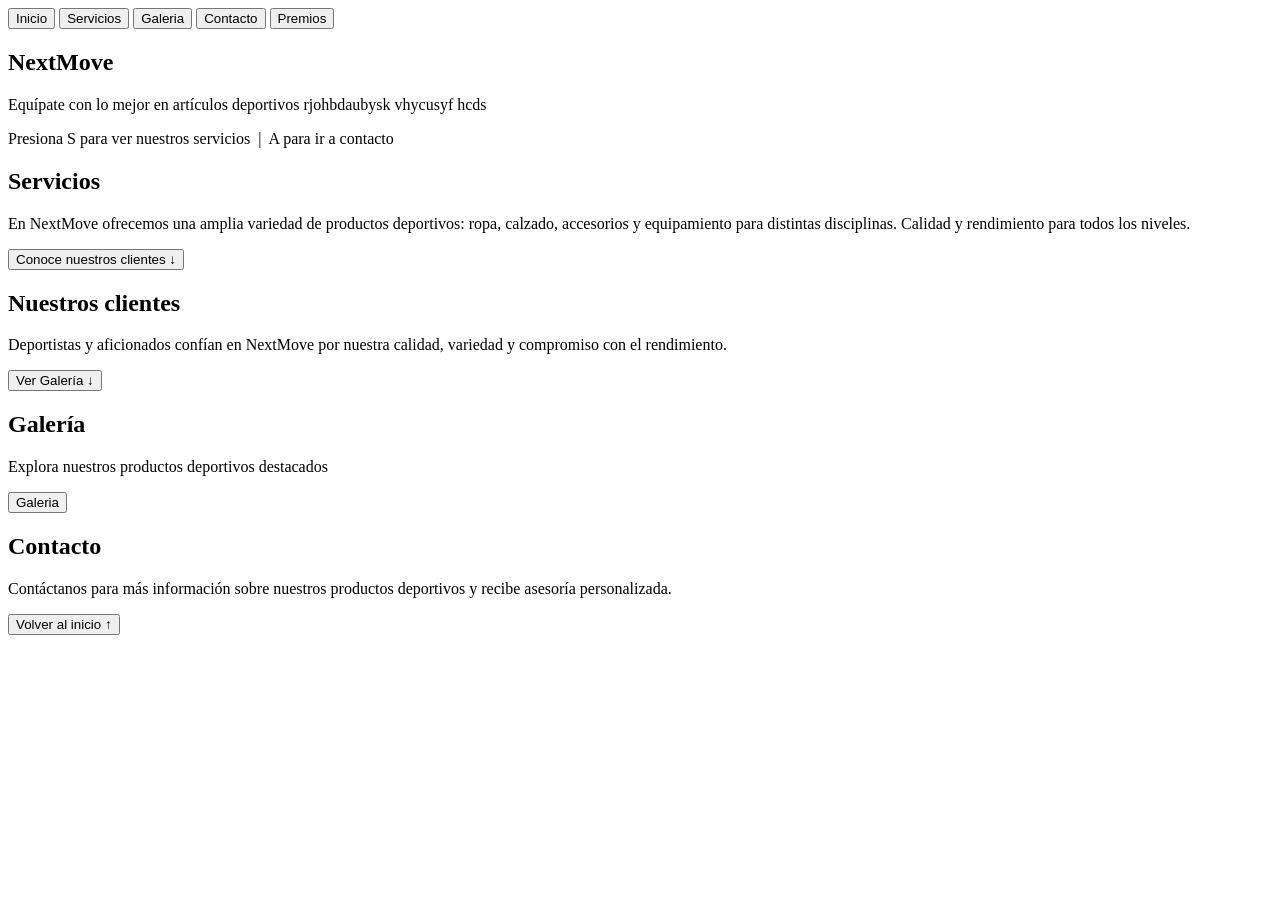
==== index.html @ 404113a7 "Add files via upload" ====
<html lang="es">
<head>
  <meta charset="UTF-8">
  <meta name="viewport" content="width=device-width, initial-scale=1.0">
  <title>NextMove | Tienda Deportiva</title>
</head>
<link rel="stylesheet" href="css/styles.css">
<body>

  <nav>
    <button onclick="irA('inicio')">Inicio</button>
    <button onclick="irA('sobre-nosotros')">Servicios</button>
    <button onclick="window.location.href='galeria.html';" >Galeria</button>
    <button onclick="irA('contacto')">Contacto</button>
    <button onclick="window.location.href='juego.html';" >Premios</button>
  </nav>

  <!-- SECCIÓN 1 -->
  <section class="parallax" id="inicio">
    <div class="parallax-texto">
      <h1>NextMove</h1>
      <p>Equípate con lo mejor en artículos deportivos rjohbdaubysk vhycusyf hcds</p>
      <p class="hint-teclado">
        Presiona <span class="tecla">S</span> para ver nuestros servicios
        &nbsp;|&nbsp;
        <span class="tecla">A</span> para ir a contacto
      </p>
    </div>
  </section>

  <!-- SECCIÓN 2 -->
  <section class="seccion-contenido" id="sobre-nosotros">
    <h2>Servicios</h2>
    <p>
      En NextMove ofrecemos una amplia variedad de productos deportivos:
      ropa, calzado, accesorios y equipamiento para distintas disciplinas.
      Calidad y rendimiento para todos los niveles.
    </p>
    <button class="boton-nav" onclick="irA('experiencias')">
      Conoce nuestros clientes ↓
    </button>
  </section>

  <!-- SECCIÓN CLIENTES -->
  <section class="seccion-contenido scroll" id="experiencias">
    <h2>Nuestros clientes</h2>
    <p>
      Deportistas y aficionados confían en NextMove por nuestra calidad,
      variedad y compromiso con el rendimiento.
    </p>
    <button class="boton-nav" onclick="irA('segunda')">
      Ver Galería ↓
    </button>
  </section>

  <!-- SECCIÓN 3 -->
  <section class="parallax" id="segunda">
    <div class="parallax-texto">
      <h1>Galería</h1>
      <p>Explora nuestros productos deportivos destacados</p>
      <button class="boton-nav" onclick="window.location.href='galeria.html';" >Galeria</button>
    </div>
  </section>

  <!-- SECCIÓN 4 -->
  <section class="seccion-contenido" id="contacto">
    <h2>Contacto</h2>
    <p>
      Contáctanos para más información sobre nuestros productos deportivos
      y recibe asesoría personalizada.
    </p>
    <button class="boton-nav" onclick="irA('inicio')">
      Volver al inicio ↑
    </button>
  </section>

  <script src="js/index.js"></script>
</body>
</html>
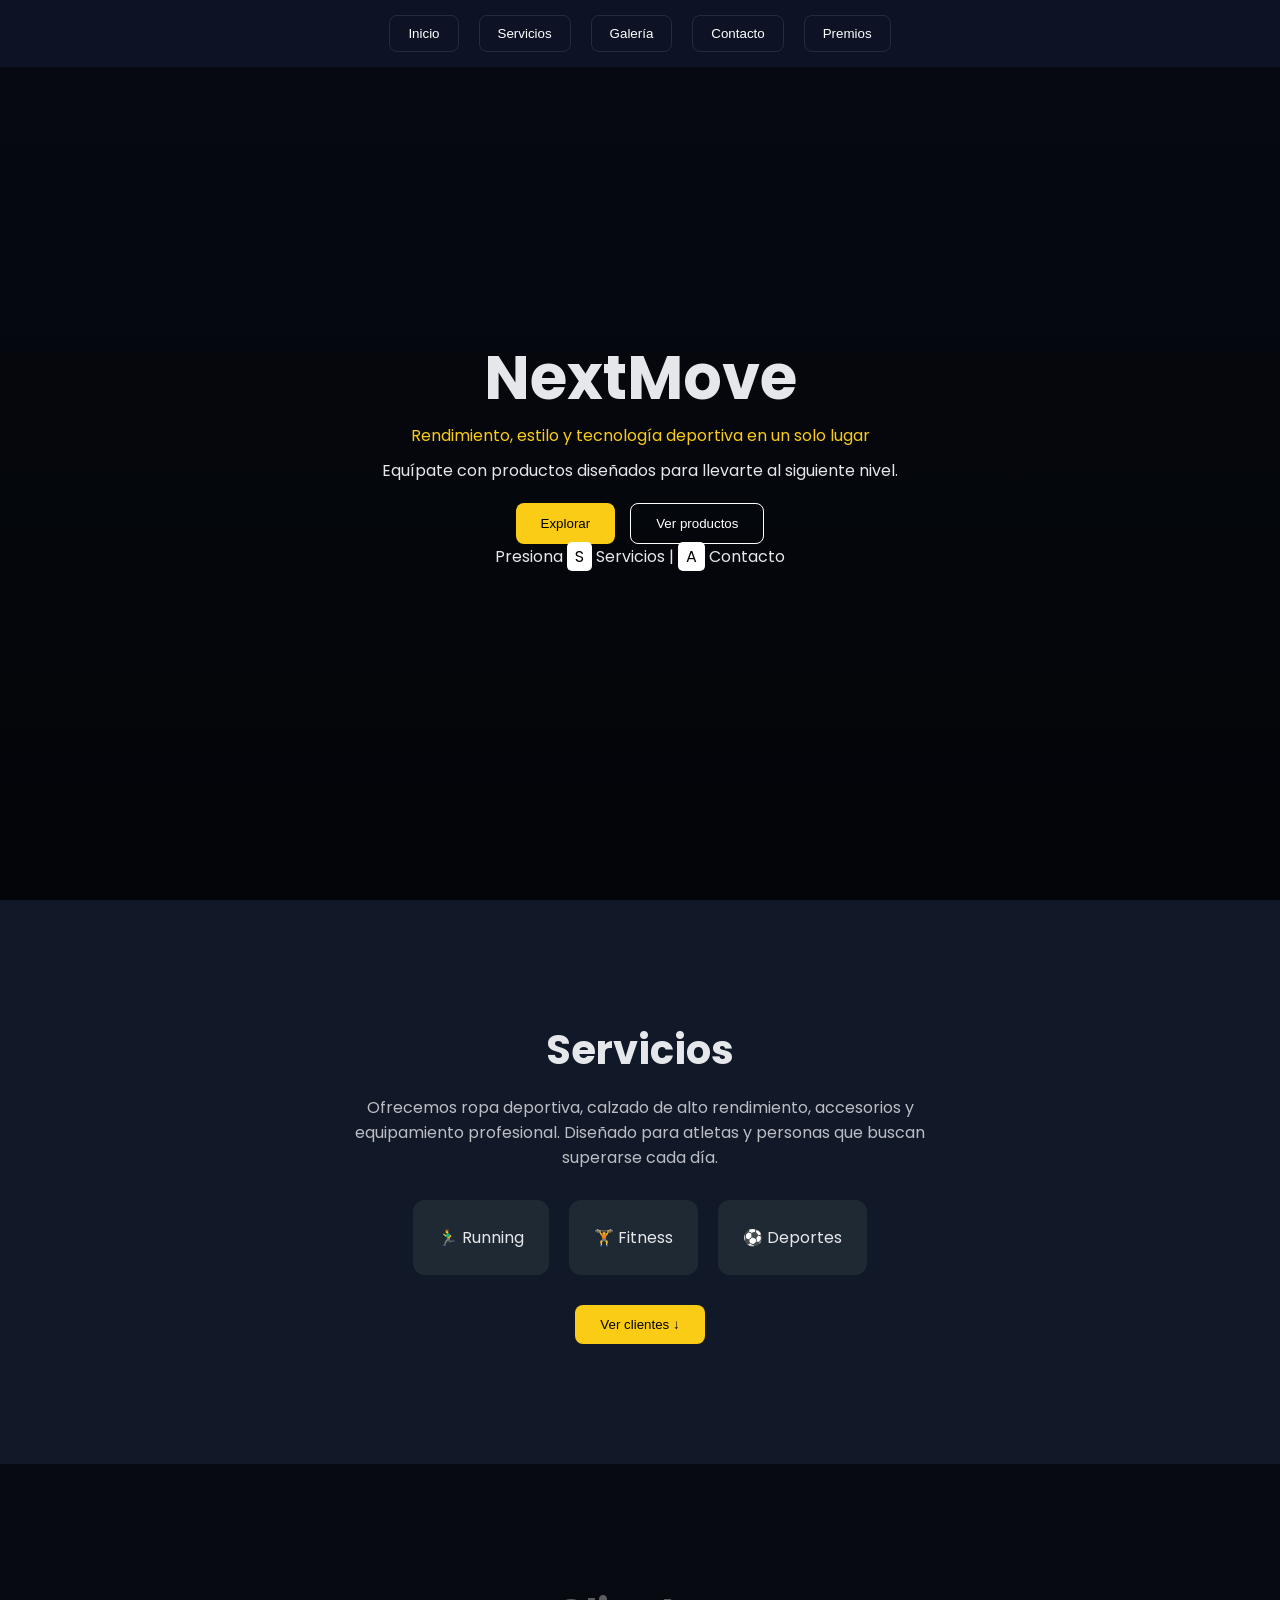
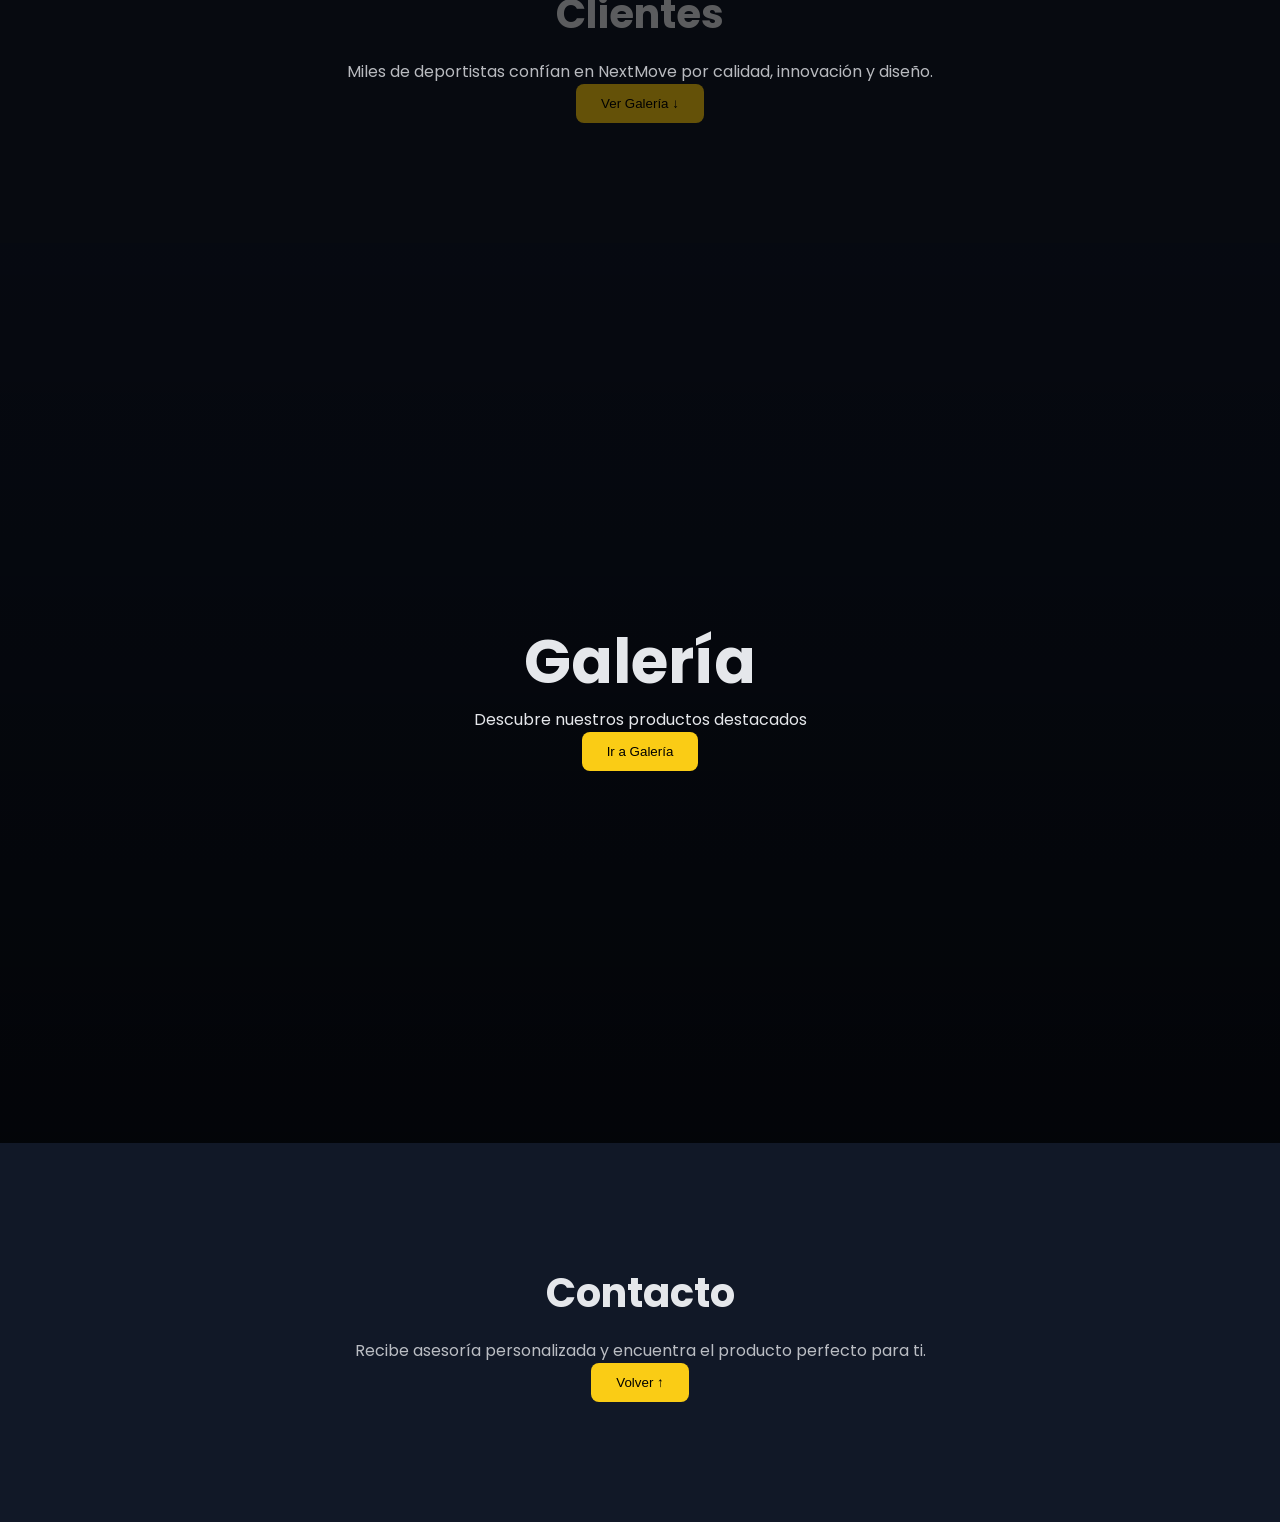
==== commit 20eede69: "CAMBIOS" ====
--- a/index.html
+++ b/index.html
@@ -2,75 +2,94 @@
 <head>
   <meta charset="UTF-8">
   <meta name="viewport" content="width=device-width, initial-scale=1.0">
+
+  <!-- Tipografía profesional -->
+  <link href="https://fonts.googleapis.com/css2?family=Poppins:wght@300;400;600;700&display=swap" rel="stylesheet">
+
   <title>NextMove | Tienda Deportiva</title>
+  <link rel="stylesheet" href="css/styles.css">
 </head>
-<link rel="stylesheet" href="css/styles.css">
+
 <body>
 
   <nav>
     <button onclick="irA('inicio')">Inicio</button>
     <button onclick="irA('sobre-nosotros')">Servicios</button>
-    <button onclick="window.location.href='galeria.html';" >Galeria</button>
+    <button onclick="window.location.href='galeria.html';">Galería</button>
     <button onclick="irA('contacto')">Contacto</button>
-    <button onclick="window.location.href='juego.html';" >Premios</button>
+    <button onclick="window.location.href='juego.html';">Premios</button>
   </nav>
 
-  <!-- SECCIÓN 1 -->
+  <!-- HERO -->
   <section class="parallax" id="inicio">
     <div class="parallax-texto">
       <h1>NextMove</h1>
-      <p>Equípate con lo mejor en artículos deportivos rjohbdaubysk vhycusyf hcds</p>
+      <p class="subtitulo">Rendimiento, estilo y tecnología deportiva en un solo lugar</p>
+      <p>Equípate con productos diseñados para llevarte al siguiente nivel.</p>
+
+      <div class="cta-group">
+        <button class="boton-nav" onclick="irA('sobre-nosotros')">Explorar</button>
+        <button class="boton-secundario" onclick="window.location.href='galeria.html';">Ver productos</button>
+      </div>
+
       <p class="hint-teclado">
-        Presiona <span class="tecla">S</span> para ver nuestros servicios
-        &nbsp;|&nbsp;
-        <span class="tecla">A</span> para ir a contacto
+        Presiona <span class="tecla">S</span> Servicios | 
+        <span class="tecla">A</span> Contacto
       </p>
     </div>
   </section>
 
-  <!-- SECCIÓN 2 -->
+  <!-- SERVICIOS -->
   <section class="seccion-contenido" id="sobre-nosotros">
     <h2>Servicios</h2>
     <p>
-      En NextMove ofrecemos una amplia variedad de productos deportivos:
-      ropa, calzado, accesorios y equipamiento para distintas disciplinas.
-      Calidad y rendimiento para todos los niveles.
+      Ofrecemos ropa deportiva, calzado de alto rendimiento, accesorios y equipamiento
+      profesional. Diseñado para atletas y personas que buscan superarse cada día.
     </p>
+
+    <div class="cards">
+      <div class="card">🏃‍♂️ Running</div>
+      <div class="card">🏋️ Fitness</div>
+      <div class="card">⚽ Deportes</div>
+    </div>
+
     <button class="boton-nav" onclick="irA('experiencias')">
-      Conoce nuestros clientes ↓
+      Ver clientes ↓
     </button>
   </section>
 
-  <!-- SECCIÓN CLIENTES -->
+  <!-- CLIENTES -->
   <section class="seccion-contenido scroll" id="experiencias">
-    <h2>Nuestros clientes</h2>
+    <h2>Clientes</h2>
     <p>
-      Deportistas y aficionados confían en NextMove por nuestra calidad,
-      variedad y compromiso con el rendimiento.
+      Miles de deportistas confían en NextMove por calidad, innovación y diseño.
     </p>
+
     <button class="boton-nav" onclick="irA('segunda')">
       Ver Galería ↓
     </button>
   </section>
 
-  <!-- SECCIÓN 3 -->
+  <!-- GALERÍA -->
   <section class="parallax" id="segunda">
     <div class="parallax-texto">
       <h1>Galería</h1>
-      <p>Explora nuestros productos deportivos destacados</p>
-      <button class="boton-nav" onclick="window.location.href='galeria.html';" >Galeria</button>
+      <p>Descubre nuestros productos destacados</p>
+      <button class="boton-nav" onclick="window.location.href='galeria.html';">
+        Ir a Galería
+      </button>
     </div>
   </section>
 
-  <!-- SECCIÓN 4 -->
+  <!-- CONTACTO -->
   <section class="seccion-contenido" id="contacto">
     <h2>Contacto</h2>
     <p>
-      Contáctanos para más información sobre nuestros productos deportivos
-      y recibe asesoría personalizada.
+      Recibe asesoría personalizada y encuentra el producto perfecto para ti.
     </p>
+
     <button class="boton-nav" onclick="irA('inicio')">
-      Volver al inicio ↑
+      Volver ↑
     </button>
   </section>
 
--- a/css/styles.css
+++ b/css/styles.css
@@ -0,0 +1,186 @@
+* {
+  margin: 0;
+  padding: 0;
+  box-sizing: border-box;
+}
+
+/* ── BASE ── */
+body {
+  font-family: 'Poppins', sans-serif;
+  background: #0f172a;
+  color: #e5e7eb;
+}
+
+/* ── NAV ── */
+nav {
+  position: fixed;
+  width: 100%;
+  top: 0;
+  display: flex;
+  justify-content: center;
+  gap: 20px;
+  padding: 15px;
+  background: rgba(15, 23, 42, 0.8);
+  backdrop-filter: blur(12px);
+  z-index: 100;
+}
+
+nav button {
+  background: transparent;
+  border: 1px solid rgba(255,255,255,0.1);
+  color: #fff;
+  padding: 10px 18px;
+  border-radius: 8px;
+  cursor: pointer;
+  transition: 0.3s;
+}
+
+nav button:hover {
+  background: #facc15;
+  color: #000;
+}
+
+/* ── PARALLAX ── */
+.parallax {
+  min-height: 100vh;
+  display: flex;
+  justify-content: center;
+  align-items: center;
+  background-attachment: fixed;
+  background-size: cover;
+  background-position: center;
+  position: relative;
+}
+
+.parallax::before {
+  content: "";
+  position: absolute;
+  inset: 0;
+  background: linear-gradient(to bottom, rgba(0,0,0,0.6), rgba(0,0,0,0.8));
+}
+
+/* NUEVAS IMÁGENES MÁS PRO */
+#inicio {
+  background-image: url('https://images.unsplash.com/photo-1517836357463-d25dfeac3438?q=80&w=1600');
+}
+
+#segunda {
+  background-image: url('https://images.unsplash.com/photo-1526401485004-2aa7b3f0c9b6?q=80&w=1600');
+}
+
+/* ── TEXTO HERO ── */
+.parallax-texto {
+  position: relative;
+  text-align: center;
+  max-width: 700px;
+  padding: 40px;
+}
+
+.parallax-texto h1 {
+  font-size: 3.8rem;
+  font-weight: 700;
+}
+
+.subtitulo {
+  color: #facc15;
+  margin-bottom: 10px;
+}
+
+.cta-group {
+  margin-top: 20px;
+  display: flex;
+  gap: 15px;
+  justify-content: center;
+}
+
+/* BOTONES */
+.boton-nav {
+  background: #facc15;
+  color: #000;
+  border: none;
+  padding: 12px 25px;
+  border-radius: 8px;
+  cursor: pointer;
+}
+
+.boton-secundario {
+  background: transparent;
+  border: 1px solid #fff;
+  color: white;
+  padding: 12px 25px;
+  border-radius: 8px;
+  cursor: pointer;
+}
+
+/* ── SECCIONES ── */
+.seccion-contenido {
+  padding: 120px 20px;
+  text-align: center;
+  background: #111827;
+}
+
+.seccion-contenido h2 {
+  font-size: 2.5rem;
+  margin-bottom: 15px;
+}
+
+.seccion-contenido p {
+  max-width: 600px;
+  margin: auto;
+  opacity: 0.8;
+}
+
+/* CARDS */
+.cards {
+  display: flex;
+  justify-content: center;
+  gap: 20px;
+  margin: 30px 0;
+}
+
+.card {
+  background: #1f2933;
+  padding: 25px;
+  border-radius: 12px;
+  transition: 0.3s;
+}
+
+.card:hover {
+  transform: translateY(-8px);
+  background: #facc15;
+  color: #000;
+}
+
+/* SCROLL SECTION */
+.scroll {
+  background-image: url("https://images.unsplash.com/photo-1508609349937-5ec4ae374ebf?q=80&w=1600");
+  background-size: cover;
+  background-position: center;
+  position: relative;
+}
+
+.scroll::before {
+  content: "";
+  position: absolute;
+  inset: 0;
+  background: rgba(0,0,0,0.6);
+}
+
+/* TECLAS */
+.tecla {
+  background: #fff;
+  color: #000;
+  padding: 3px 8px;
+  border-radius: 5px;
+}
+
+/* RESPONSIVE */
+@media (max-width: 768px) {
+  .cards {
+    flex-direction: column;
+  }
+
+  .parallax-texto h1 {
+    font-size: 2.5rem;
+  }
+}
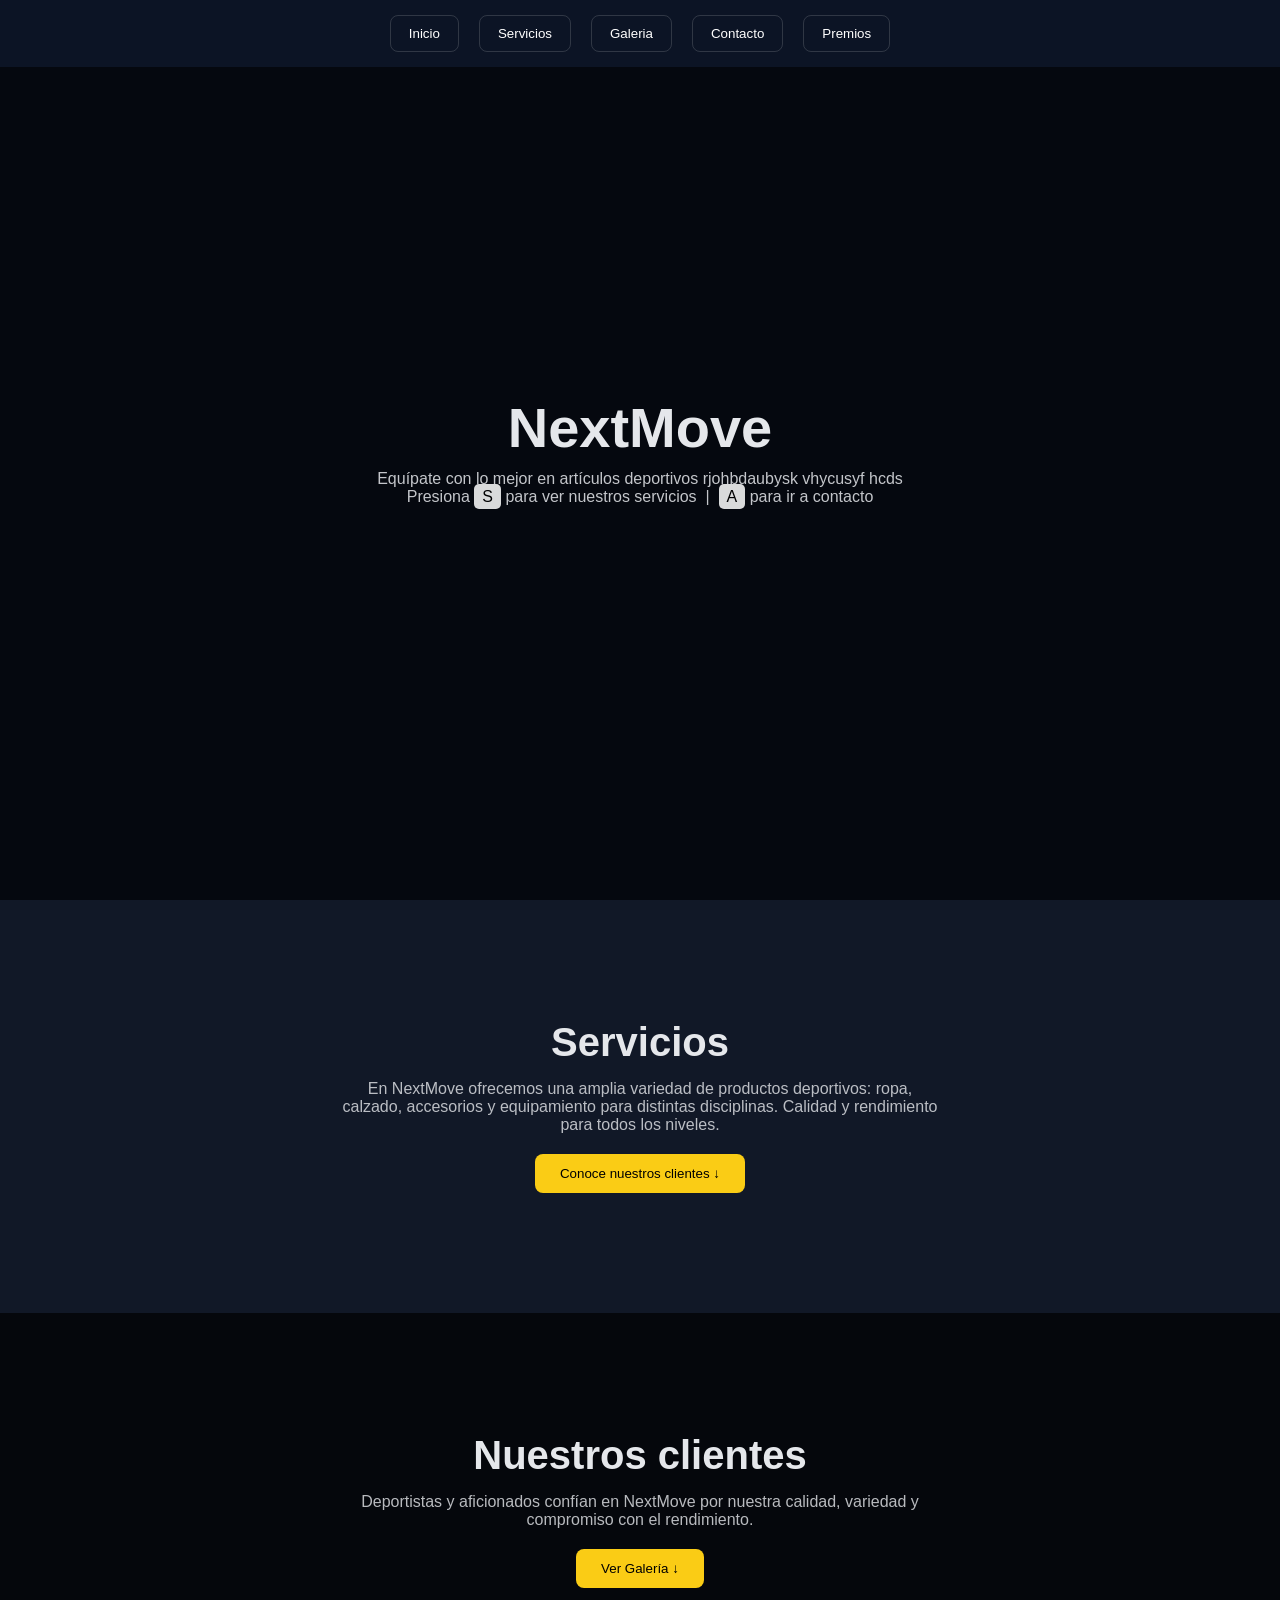
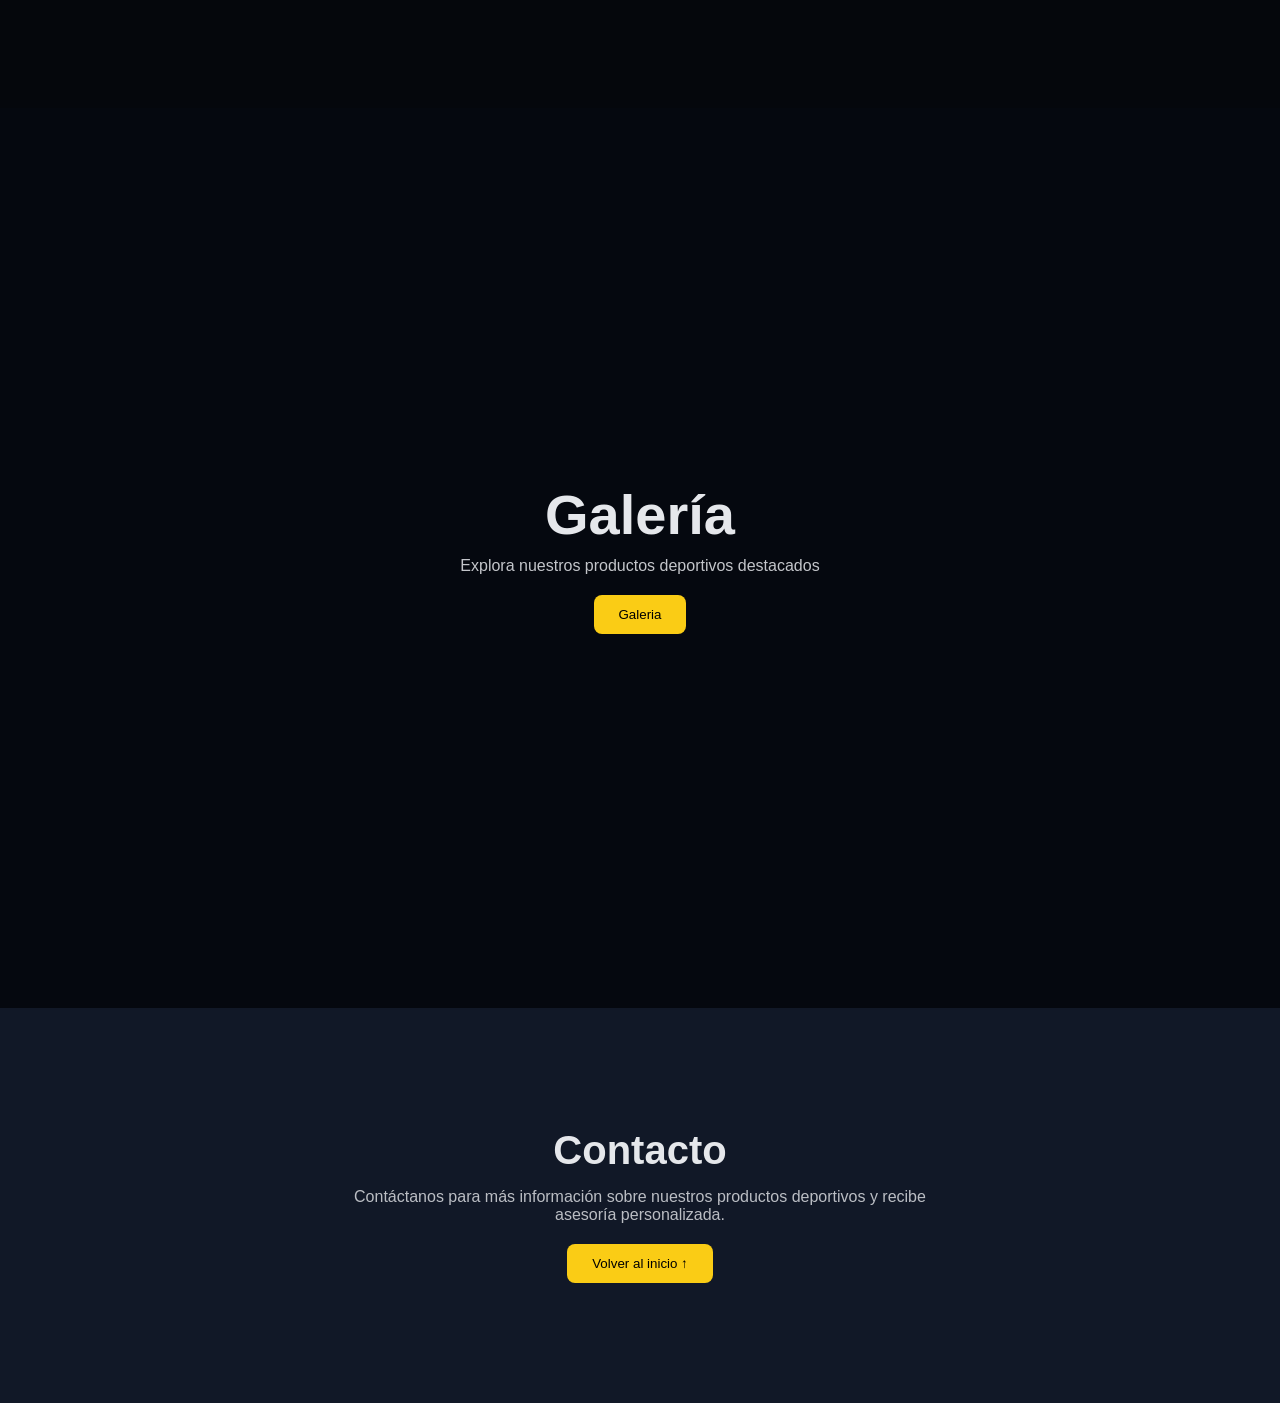
==== commit 1d93d883: "codigo" ====
--- a/index.html
+++ b/index.html
@@ -1,98 +1 @@
-<html lang="es">
-<head>
-  <meta charset="UTF-8">
-  <meta name="viewport" content="width=device-width, initial-scale=1.0">
-
-  <!-- Tipografía profesional -->
-  <link href="https://fonts.googleapis.com/css2?family=Poppins:wght@300;400;600;700&display=swap" rel="stylesheet">
-
-  <title>NextMove | Tienda Deportiva</title>
-  <link rel="stylesheet" href="css/styles.css">
-</head>
-
-<body>
-
-  <nav>
-    <button onclick="irA('inicio')">Inicio</button>
-    <button onclick="irA('sobre-nosotros')">Servicios</button>
-    <button onclick="window.location.href='galeria.html';">Galería</button>
-    <button onclick="irA('contacto')">Contacto</button>
-    <button onclick="window.location.href='juego.html';">Premios</button>
-  </nav>
-
-  <!-- HERO -->
-  <section class="parallax" id="inicio">
-    <div class="parallax-texto">
-      <h1>NextMove</h1>
-      <p class="subtitulo">Rendimiento, estilo y tecnología deportiva en un solo lugar</p>
-      <p>Equípate con productos diseñados para llevarte al siguiente nivel.</p>
-
-      <div class="cta-group">
-        <button class="boton-nav" onclick="irA('sobre-nosotros')">Explorar</button>
-        <button class="boton-secundario" onclick="window.location.href='galeria.html';">Ver productos</button>
-      </div>
-
-      <p class="hint-teclado">
-        Presiona <span class="tecla">S</span> Servicios | 
-        <span class="tecla">A</span> Contacto
-      </p>
-    </div>
-  </section>
-
-  <!-- SERVICIOS -->
-  <section class="seccion-contenido" id="sobre-nosotros">
-    <h2>Servicios</h2>
-    <p>
-      Ofrecemos ropa deportiva, calzado de alto rendimiento, accesorios y equipamiento
-      profesional. Diseñado para atletas y personas que buscan superarse cada día.
-    </p>
-
-    <div class="cards">
-      <div class="card">🏃‍♂️ Running</div>
-      <div class="card">🏋️ Fitness</div>
-      <div class="card">⚽ Deportes</div>
-    </div>
-
-    <button class="boton-nav" onclick="irA('experiencias')">
-      Ver clientes ↓
-    </button>
-  </section>
-
-  <!-- CLIENTES -->
-  <section class="seccion-contenido scroll" id="experiencias">
-    <h2>Clientes</h2>
-    <p>
-      Miles de deportistas confían en NextMove por calidad, innovación y diseño.
-    </p>
-
-    <button class="boton-nav" onclick="irA('segunda')">
-      Ver Galería ↓
-    </button>
-  </section>
-
-  <!-- GALERÍA -->
-  <section class="parallax" id="segunda">
-    <div class="parallax-texto">
-      <h1>Galería</h1>
-      <p>Descubre nuestros productos destacados</p>
-      <button class="boton-nav" onclick="window.location.href='galeria.html';">
-        Ir a Galería
-      </button>
-    </div>
-  </section>
-
-  <!-- CONTACTO -->
-  <section class="seccion-contenido" id="contacto">
-    <h2>Contacto</h2>
-    <p>
-      Recibe asesoría personalizada y encuentra el producto perfecto para ti.
-    </p>
-
-    <button class="boton-nav" onclick="irA('inicio')">
-      Volver ↑
-    </button>
-  </section>
-
-  <script src="js/index.js"></script>
-</body>
-</html>+<html lang="es"> <head> <meta charset="UTF-8"> <meta name="viewport" content="width=device-width, initial-scale=1.0"> <title>NextMove | Tienda Deportiva</title> </head> <link rel="stylesheet" href="css/styles.css"> <body> <nav> <button onclick="irA('inicio')">Inicio</button> <button onclick="irA('sobre-nosotros')">Servicios</button> <button onclick="window.location.href='galeria.html';" >Galeria</button> <button onclick="irA('contacto')">Contacto</button> <button onclick="window.location.href='juego.html';" >Premios</button> </nav> <!-- SECCIÓN 1 --> <section class="parallax" id="inicio"> <div class="parallax-texto"> <h1>NextMove</h1> <p>Equípate con lo mejor en artículos deportivos rjohbdaubysk vhycusyf hcds</p> <p class="hint-teclado"> Presiona <span class="tecla">S</span> para ver nuestros servicios &nbsp;|&nbsp; <span class="tecla">A</span> para ir a contacto </p> </div> </section> <!-- SECCIÓN 2 --> <section class="seccion-contenido" id="sobre-nosotros"> <h2>Servicios</h2> <p> En NextMove ofrecemos una amplia variedad de productos deportivos: ropa, calzado, accesorios y equipamiento para distintas disciplinas. Calidad y rendimiento para todos los niveles. </p> <button class="boton-nav" onclick="irA('experiencias')"> Conoce nuestros clientes ↓ </button> </section> <!-- SECCIÓN CLIENTES --> <section class="seccion-contenido scroll" id="experiencias"> <h2>Nuestros clientes</h2> <p> Deportistas y aficionados confían en NextMove por nuestra calidad, variedad y compromiso con el rendimiento. </p> <button class="boton-nav" onclick="irA('segunda')"> Ver Galería ↓ </button> </section> <!-- SECCIÓN 3 --> <section class="parallax" id="segunda"> <div class="parallax-texto"> <h1>Galería</h1> <p>Explora nuestros productos deportivos destacados</p> <button class="boton-nav" onclick="window.location.href='galeria.html';" >Galeria</button> </div> </section> <!-- SECCIÓN 4 --> <section class="seccion-contenido" id="contacto"> <h2>Contacto</h2> <p> Contáctanos para más información sobre nuestros productos deportivos y recibe asesoría personalizada. </p> <button class="boton-nav" onclick="irA('inicio')"> Volver al inicio ↑ </button> </section> <script src="js/index.js"></script> </body> </html>
--- a/css/styles.css
+++ b/css/styles.css
@@ -1,118 +1,122 @@
+/* RESET */
 * {
   margin: 0;
   padding: 0;
   box-sizing: border-box;
 }
 
-/* ── BASE ── */
+/* BASE */
 body {
   font-family: 'Poppins', sans-serif;
   background: #0f172a;
   color: #e5e7eb;
-}
-
-/* ── NAV ── */
+  overflow-x: hidden;
+}
+
+/* NAVBAR */
 nav {
   position: fixed;
+  top: 0;
   width: 100%;
-  top: 0;
   display: flex;
   justify-content: center;
   gap: 20px;
   padding: 15px;
-  background: rgba(15, 23, 42, 0.8);
-  backdrop-filter: blur(12px);
-  z-index: 100;
+  background: rgba(15, 23, 42, 0.85);
+  backdrop-filter: blur(10px);
+  z-index: 999;
 }
 
 nav button {
   background: transparent;
-  border: 1px solid rgba(255,255,255,0.1);
-  color: #fff;
+  border: 1px solid rgba(255,255,255,0.15);
+  color: white;
   padding: 10px 18px;
   border-radius: 8px;
   cursor: pointer;
-  transition: 0.3s;
+  transition: 0.3s ease;
 }
 
 nav button:hover {
   background: #facc15;
   color: #000;
-}
-
-/* ── PARALLAX ── */
+  transform: translateY(-2px);
+}
+
+/* SECCIONES */
+section {
+  position: relative;
+  width: 100%;
+}
+
+/* PARALLAX (FIX REAL) */
 .parallax {
   min-height: 100vh;
   display: flex;
+  align-items: center;
   justify-content: center;
-  align-items: center;
-  background-attachment: fixed;
+  position: relative;
+
   background-size: cover;
   background-position: center;
-  position: relative;
-}
-
+  background-repeat: no-repeat;
+  background-attachment: fixed;
+}
+
+/* OVERLAY CORREGIDO */
 .parallax::before {
   content: "";
   position: absolute;
   inset: 0;
-  background: linear-gradient(to bottom, rgba(0,0,0,0.6), rgba(0,0,0,0.8));
-}
-
-/* NUEVAS IMÁGENES MÁS PRO */
+  background: rgba(0,0,0,0.65);
+  z-index: 1;
+}
+
+/* CONTENIDO ENCIMA (FIX IMPORTANTE) */
+.parallax-texto {
+  position: relative;
+  z-index: 2; /* 🔥 CLAVE para que se vea */
+  text-align: center;
+  padding: 40px;
+  max-width: 700px;
+}
+
+/* IMÁGENES MEJORADAS */
 #inicio {
-  background-image: url('https://images.unsplash.com/photo-1517836357463-d25dfeac3438?q=80&w=1600');
+  background-image: url("https://images.unsplash.com/photo-1517836357463-d25dfeac3438?w=1600");
 }
 
 #segunda {
-  background-image: url('https://images.unsplash.com/photo-1526401485004-2aa7b3f0c9b6?q=80&w=1600');
-}
-
-/* ── TEXTO HERO ── */
-.parallax-texto {
-  position: relative;
-  text-align: center;
-  max-width: 700px;
-  padding: 40px;
-}
-
+  background-image: url("https://images.unsplash.com/photo-1526401485004-2aa7b3f0c9b6?w=1600");
+}
+
+/* TEXTO */
 .parallax-texto h1 {
-  font-size: 3.8rem;
-  font-weight: 700;
-}
-
-.subtitulo {
-  color: #facc15;
+  font-size: 3.5rem;
   margin-bottom: 10px;
 }
 
-.cta-group {
-  margin-top: 20px;
-  display: flex;
-  gap: 15px;
-  justify-content: center;
+.parallax-texto p {
+  opacity: 0.85;
 }
 
 /* BOTONES */
 .boton-nav {
+  margin-top: 20px;
+  padding: 12px 25px;
   background: #facc15;
   color: #000;
   border: none;
-  padding: 12px 25px;
   border-radius: 8px;
   cursor: pointer;
-}
-
-.boton-secundario {
-  background: transparent;
-  border: 1px solid #fff;
-  color: white;
-  padding: 12px 25px;
-  border-radius: 8px;
-  cursor: pointer;
-}
-
-/* ── SECCIONES ── */
+  transition: 0.3s;
+}
+
+.boton-nav:hover {
+  transform: translateY(-3px);
+}
+
+/* SECCIONES NORMALES */
 .seccion-contenido {
   padding: 120px 20px;
   text-align: center;
@@ -130,57 +134,67 @@
   opacity: 0.8;
 }
 
-/* CARDS */
+/* CARDS (FIX FLEX) */
 .cards {
   display: flex;
   justify-content: center;
   gap: 20px;
-  margin: 30px 0;
+  margin-top: 30px;
+  flex-wrap: wrap; /* 🔥 evita que se rompa */
 }
 
 .card {
-  background: #1f2933;
+  background: #1f2937;
   padding: 25px;
-  border-radius: 12px;
+  border-radius: 10px;
   transition: 0.3s;
+  min-width: 150px;
 }
 
 .card:hover {
-  transform: translateY(-8px);
   background: #facc15;
   color: #000;
-}
-
-/* SCROLL SECTION */
+  transform: translateY(-5px);
+}
+
+/* SECCIÓN CON FONDO */
 .scroll {
-  background-image: url("https://images.unsplash.com/photo-1508609349937-5ec4ae374ebf?q=80&w=1600");
+  background-image: url("https://images.unsplash.com/photo-1508609349937-5ec4ae374ebf?w=1600");
   background-size: cover;
   background-position: center;
-  position: relative;
 }
 
 .scroll::before {
   content: "";
   position: absolute;
   inset: 0;
-  background: rgba(0,0,0,0.6);
+  background: rgba(0,0,0,0.7);
+}
+
+.scroll * {
+  position: relative;
+  z-index: 2;
 }
 
 /* TECLAS */
 .tecla {
-  background: #fff;
-  color: #000;
-  padding: 3px 8px;
+  background: white;
+  color: black;
+  padding: 4px 8px;
   border-radius: 5px;
 }
 
-/* RESPONSIVE */
+/* RESPONSIVE REAL */
 @media (max-width: 768px) {
-  .cards {
-    flex-direction: column;
+  .parallax {
+    background-attachment: scroll; /* 🔥 arregla bug en móviles */
   }
 
   .parallax-texto h1 {
-    font-size: 2.5rem;
+    font-size: 2.2rem;
+  }
+
+  nav {
+    flex-wrap: wrap;
   }
 }
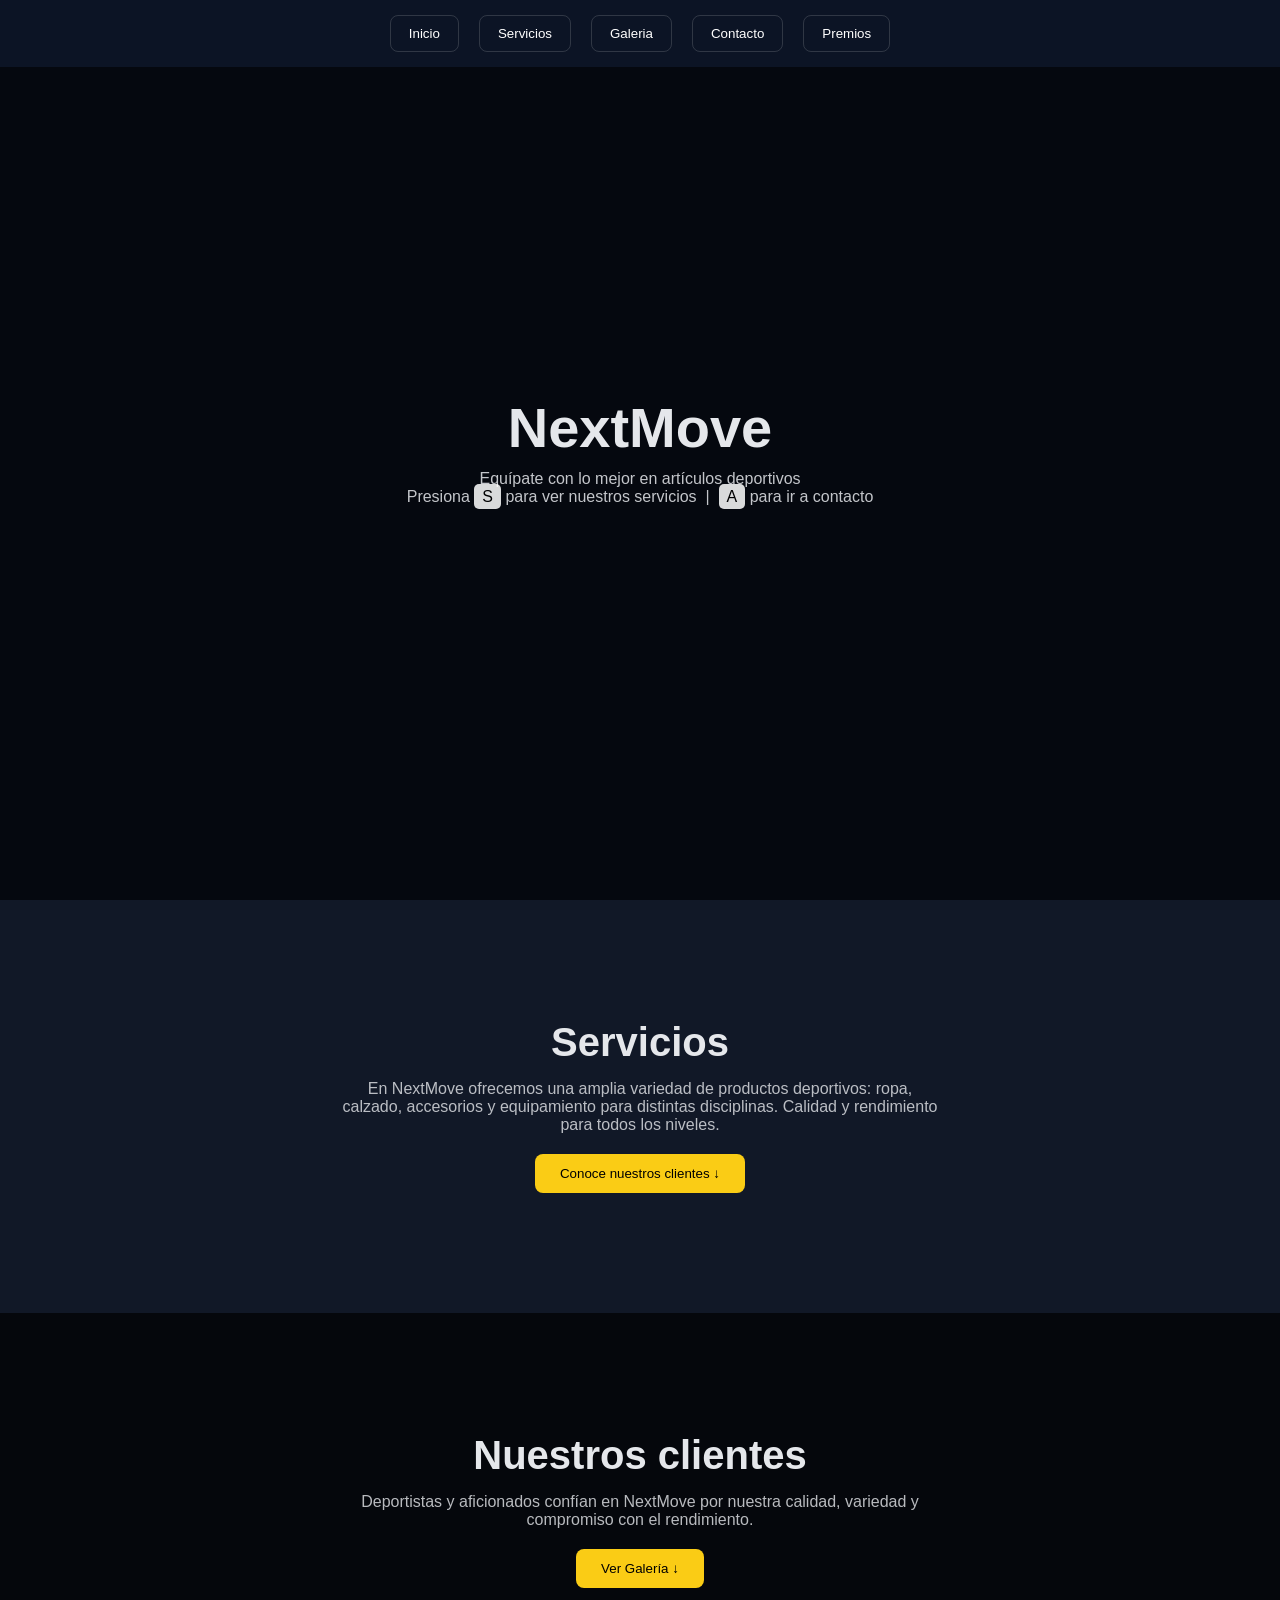
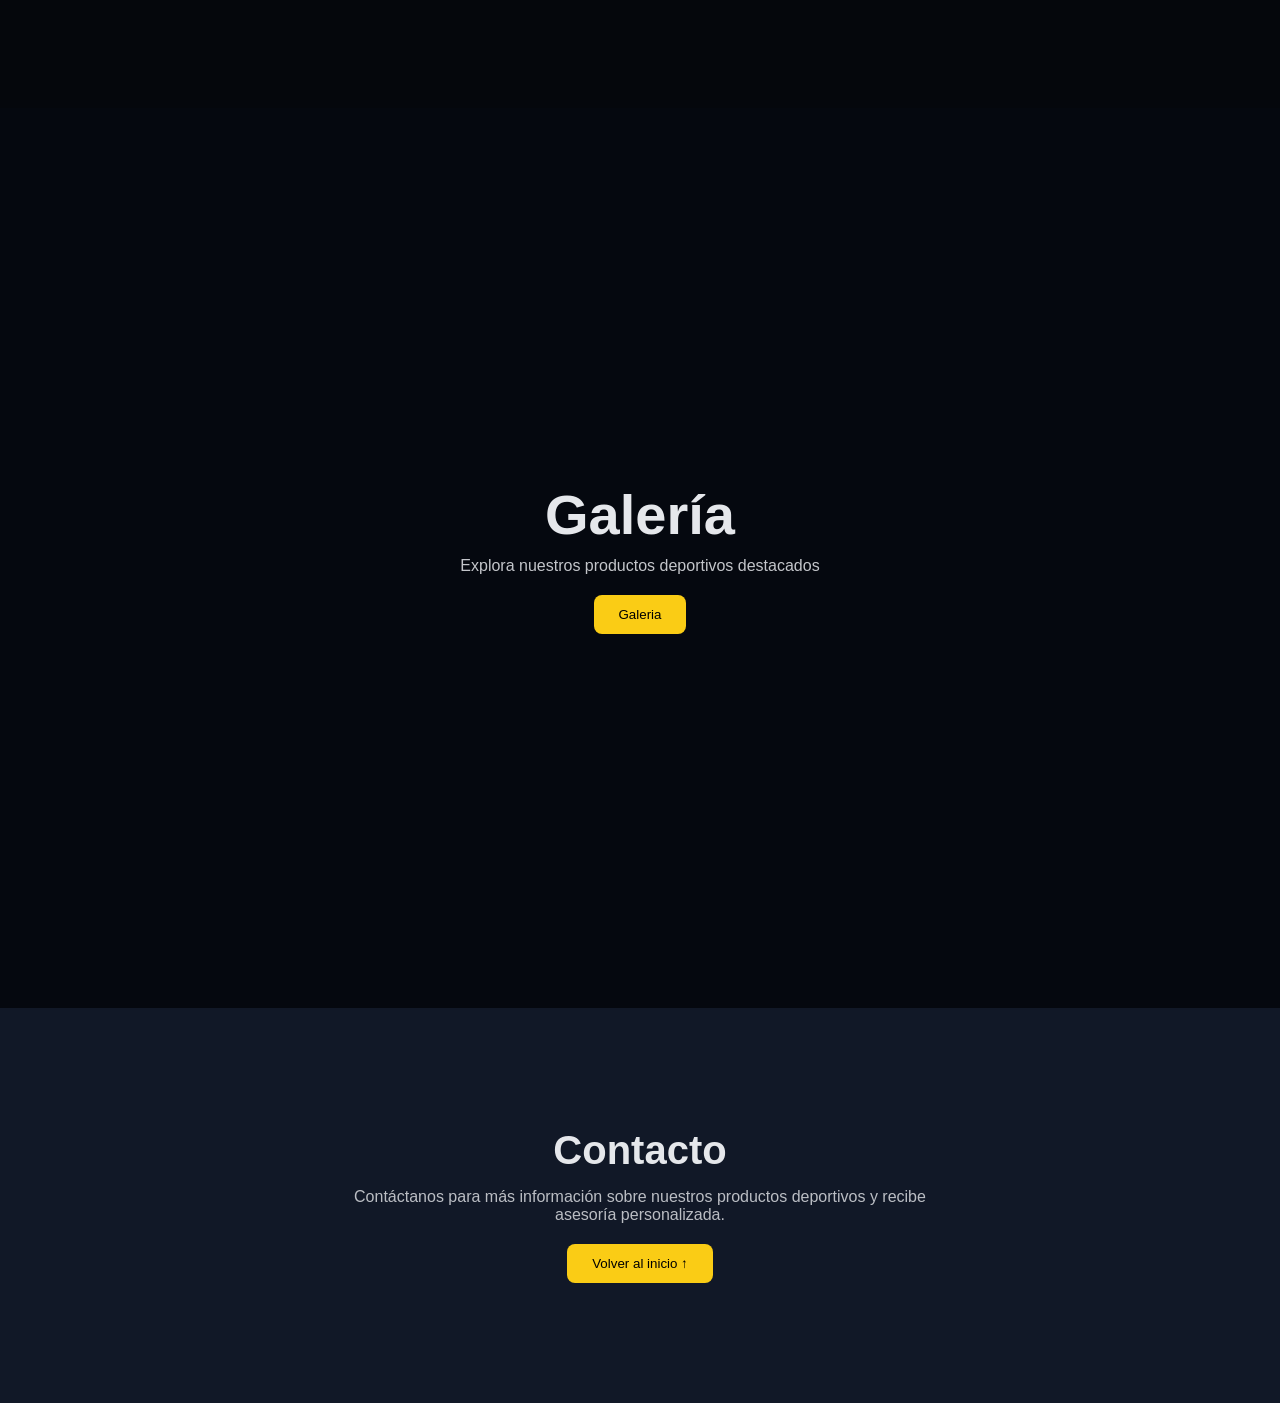
==== commit 2d506634: "arreglo" ====
--- a/index.html
+++ b/index.html
@@ -1 +1 @@
-<html lang="es"> <head> <meta charset="UTF-8"> <meta name="viewport" content="width=device-width, initial-scale=1.0"> <title>NextMove | Tienda Deportiva</title> </head> <link rel="stylesheet" href="css/styles.css"> <body> <nav> <button onclick="irA('inicio')">Inicio</button> <button onclick="irA('sobre-nosotros')">Servicios</button> <button onclick="window.location.href='galeria.html';" >Galeria</button> <button onclick="irA('contacto')">Contacto</button> <button onclick="window.location.href='juego.html';" >Premios</button> </nav> <!-- SECCIÓN 1 --> <section class="parallax" id="inicio"> <div class="parallax-texto"> <h1>NextMove</h1> <p>Equípate con lo mejor en artículos deportivos rjohbdaubysk vhycusyf hcds</p> <p class="hint-teclado"> Presiona <span class="tecla">S</span> para ver nuestros servicios &nbsp;|&nbsp; <span class="tecla">A</span> para ir a contacto </p> </div> </section> <!-- SECCIÓN 2 --> <section class="seccion-contenido" id="sobre-nosotros"> <h2>Servicios</h2> <p> En NextMove ofrecemos una amplia variedad de productos deportivos: ropa, calzado, accesorios y equipamiento para distintas disciplinas. Calidad y rendimiento para todos los niveles. </p> <button class="boton-nav" onclick="irA('experiencias')"> Conoce nuestros clientes ↓ </button> </section> <!-- SECCIÓN CLIENTES --> <section class="seccion-contenido scroll" id="experiencias"> <h2>Nuestros clientes</h2> <p> Deportistas y aficionados confían en NextMove por nuestra calidad, variedad y compromiso con el rendimiento. </p> <button class="boton-nav" onclick="irA('segunda')"> Ver Galería ↓ </button> </section> <!-- SECCIÓN 3 --> <section class="parallax" id="segunda"> <div class="parallax-texto"> <h1>Galería</h1> <p>Explora nuestros productos deportivos destacados</p> <button class="boton-nav" onclick="window.location.href='galeria.html';" >Galeria</button> </div> </section> <!-- SECCIÓN 4 --> <section class="seccion-contenido" id="contacto"> <h2>Contacto</h2> <p> Contáctanos para más información sobre nuestros productos deportivos y recibe asesoría personalizada. </p> <button class="boton-nav" onclick="irA('inicio')"> Volver al inicio ↑ </button> </section> <script src="js/index.js"></script> </body> </html>+<html lang="es"> <head> <meta charset="UTF-8"> <meta name="viewport" content="width=device-width, initial-scale=1.0"> <title>NextMove | Tienda Deportiva</title> </head> <link rel="stylesheet" href="css/styles.css"> <body> <nav> <button onclick="irA('inicio')">Inicio</button> <button onclick="irA('sobre-nosotros')">Servicios</button> <button onclick="window.location.href='galeria.html';" >Galeria</button> <button onclick="irA('contacto')">Contacto</button> <button onclick="window.location.href='juego.html';" >Premios</button> </nav> <!-- SECCIÓN 1 --> <section class="parallax" id="inicio"> <div class="parallax-texto"> <h1>NextMove</h1> <p>Equípate con lo mejor en artículos deportivos</p> <p class="hint-teclado"> Presiona <span class="tecla">S</span> para ver nuestros servicios &nbsp;|&nbsp; <span class="tecla">A</span> para ir a contacto </p> </div> </section> <!-- SECCIÓN 2 --> <section class="seccion-contenido" id="sobre-nosotros"> <h2>Servicios</h2> <p> En NextMove ofrecemos una amplia variedad de productos deportivos: ropa, calzado, accesorios y equipamiento para distintas disciplinas. Calidad y rendimiento para todos los niveles. </p> <button class="boton-nav" onclick="irA('experiencias')"> Conoce nuestros clientes ↓ </button> </section> <!-- SECCIÓN CLIENTES --> <section class="seccion-contenido scroll" id="experiencias"> <h2>Nuestros clientes</h2> <p> Deportistas y aficionados confían en NextMove por nuestra calidad, variedad y compromiso con el rendimiento. </p> <button class="boton-nav" onclick="irA('segunda')"> Ver Galería ↓ </button> </section> <!-- SECCIÓN 3 --> <section class="parallax" id="segunda"> <div class="parallax-texto"> <h1>Galería</h1> <p>Explora nuestros productos deportivos destacados</p> <button class="boton-nav" onclick="window.location.href='galeria.html';" >Galeria</button> </div> </section> <!-- SECCIÓN 4 --> <section class="seccion-contenido" id="contacto"> <h2>Contacto</h2> <p> Contáctanos para más información sobre nuestros productos deportivos y recibe asesoría personalizada. </p> <button class="boton-nav" onclick="irA('inicio')"> Volver al inicio ↑ </button> </section> <script src="js/index.js"></script> </body> </html>
